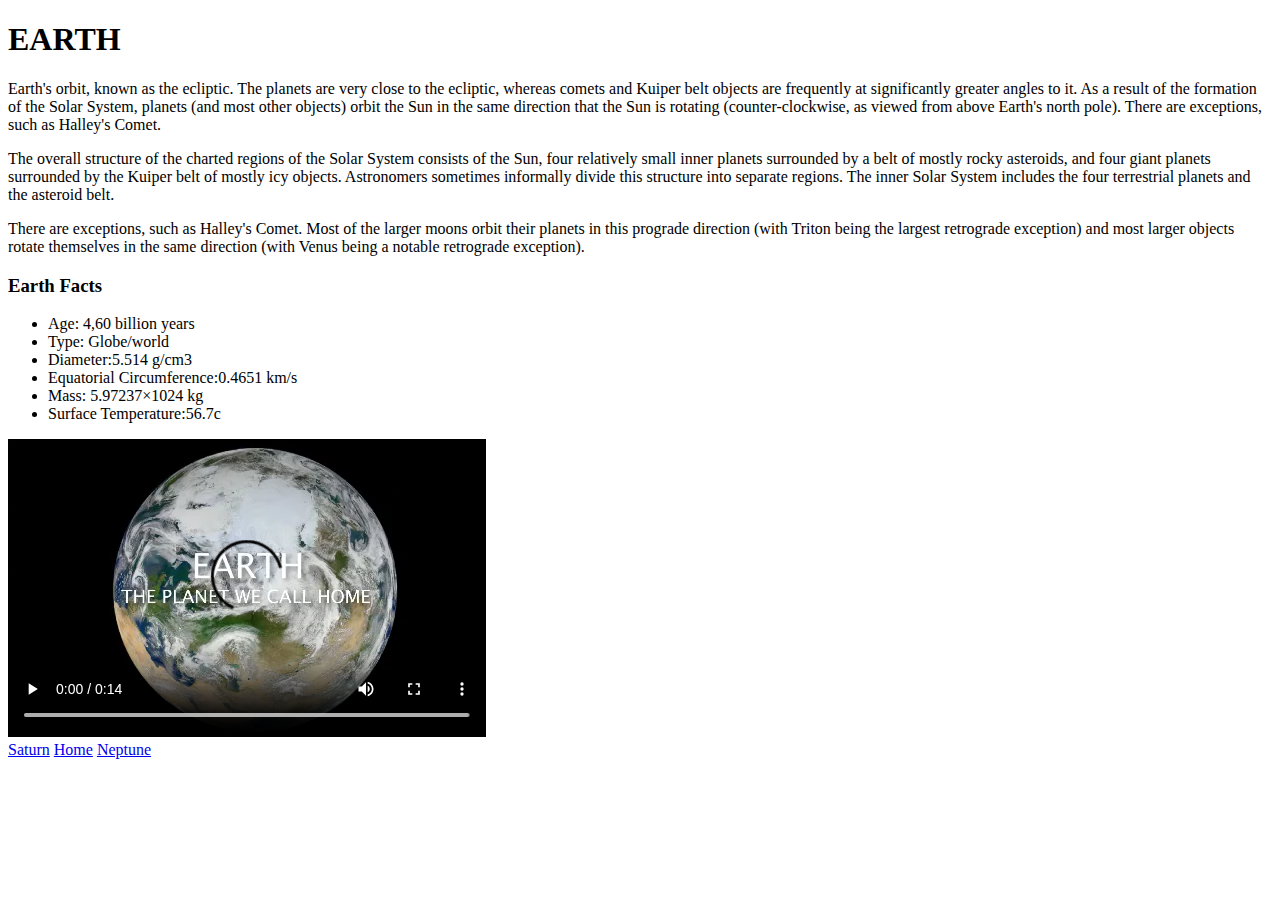
==== earth.html @ 92327fa1 "html" ====
<!DOCTYPE html>
<html>
<head>
<title>Solar System</title>
<link rel="stylesheet" href="sytle-pages.css"/>
</head>
<body>
    <div id="main">
        <div id="content">
           <h1>EARTH</h1>
                <p class="intro">
                    Earth's orbit, known as the ecliptic. The planets are very close to the ecliptic, whereas comets and Kuiper belt objects are frequently at significantly greater angles to it. As a result of the formation of the Solar System, planets (and most other objects) orbit the Sun in the same direction that the Sun is rotating (counter-clockwise, as viewed from above Earth's north pole). There are exceptions, such as Halley's Comet.</p>
                
                <p>The overall structure of the charted regions of the Solar System consists of the Sun, four relatively small inner planets surrounded by a belt of mostly rocky asteroids, and four giant planets surrounded by the Kuiper belt of mostly icy objects. Astronomers sometimes informally divide this structure into separate regions. The inner Solar System includes the four terrestrial planets and the asteroid belt.</p>
                
                <p>There are exceptions, such as Halley's Comet. Most of the larger moons orbit their planets in this prograde direction (with Triton being the largest retrograde exception) and most larger objects rotate themselves in the same direction (with Venus being a notable retrograde exception).</p>
                
                <h3>Earth Facts</h3>
                <ul>
                    <li>Age: 4,60 billion years</li>
                     <li>Type: Globe/world</li>
                     <li>Diameter:5.514 g/cm3</li>
                     <li>Equatorial Circumference:0.4651 km/s</li>
                     <li>Mass:	5.97237×1024 kg </li>
                     <li>Surface Temperature:56.7c </li>
                </ul>
                
                <video id="video" controls>
                    <source src="videos/earth-video.mp4" type="video/mp4">
                
                </video>

        </div>

        <div id="tabs-bottom">
            <a href="saturn.html">Saturn</a>
            <a href="index.html">Home</a>
            <a href="neptune.html">Neptune</a>
        </div>


    </div>

</body>
</html>
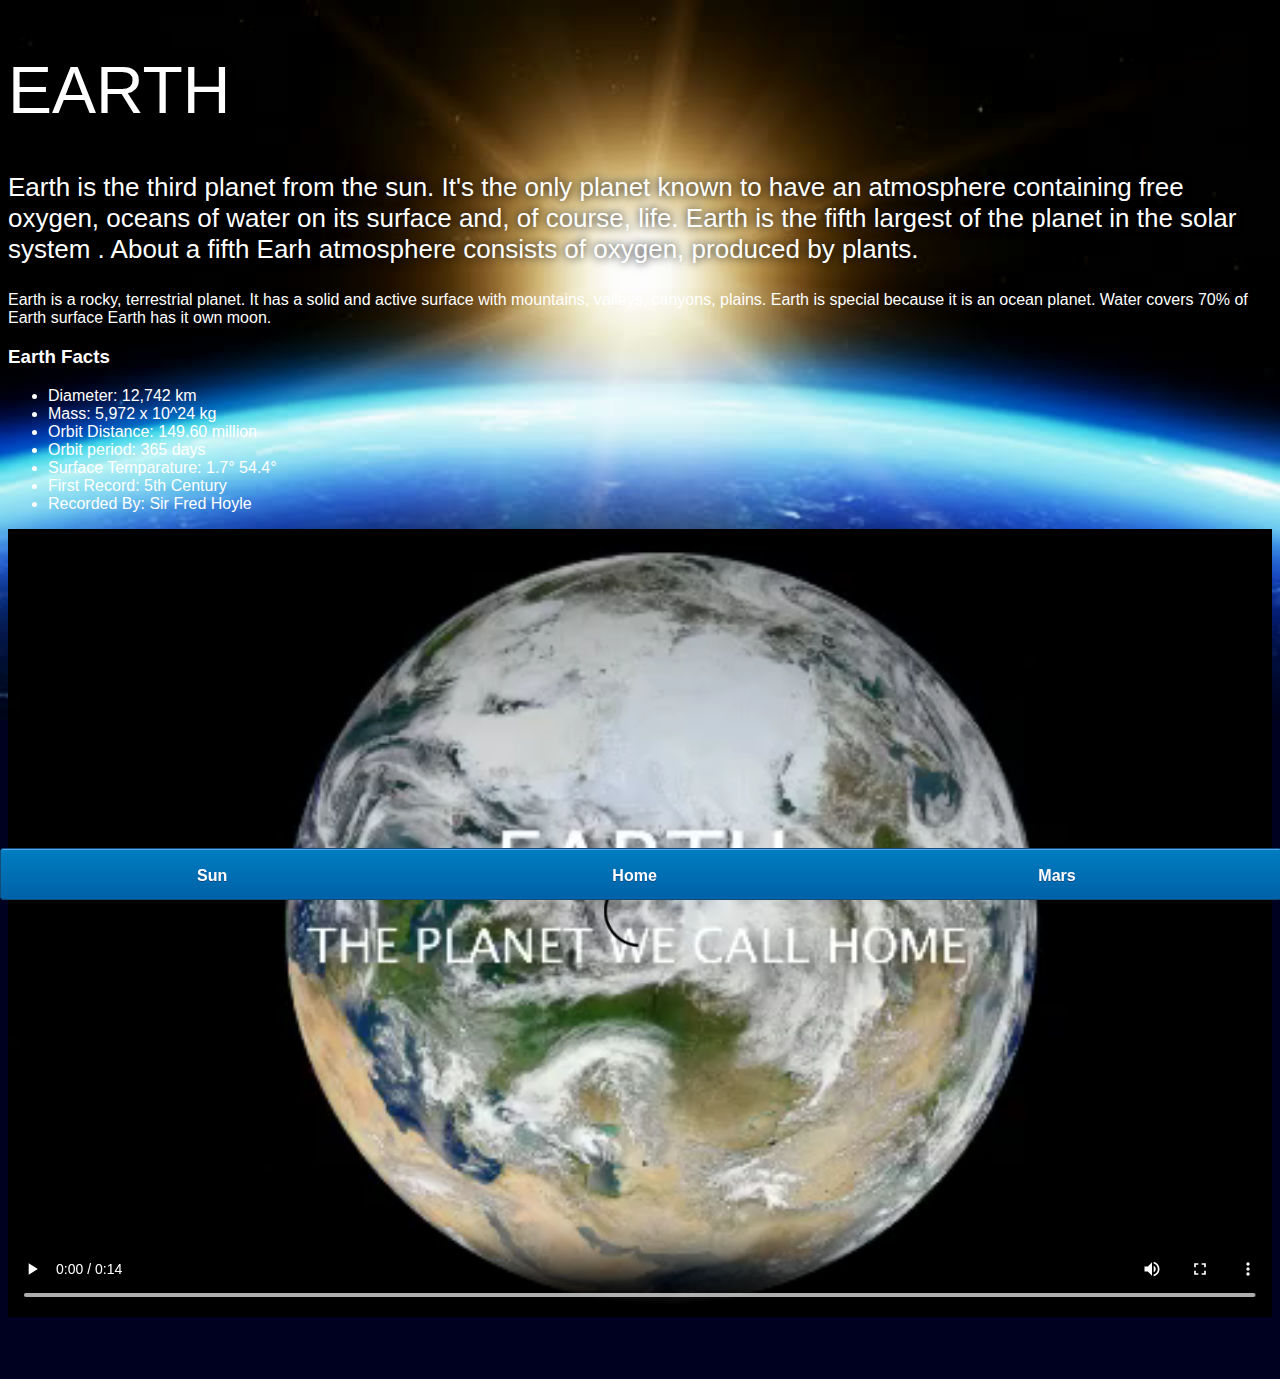
==== commit dc5de944: "html" ====
--- a/earth.html
+++ b/earth.html
@@ -1,45 +1,41 @@
 <!DOCTYPE html>
 <html>
-<head>
-<title>Solar System</title>
-<link rel="stylesheet" href="sytle-pages.css"/>
-</head>
-<body>
-    <div id="main">
-        <div id="content">
-           <h1>EARTH</h1>
-                <p class="intro">
-                    Earth's orbit, known as the ecliptic. The planets are very close to the ecliptic, whereas comets and Kuiper belt objects are frequently at significantly greater angles to it. As a result of the formation of the Solar System, planets (and most other objects) orbit the Sun in the same direction that the Sun is rotating (counter-clockwise, as viewed from above Earth's north pole). There are exceptions, such as Halley's Comet.</p>
+    <head>
+        <link rel="stylesheet" href="style-pages.css" />
+    </head>
+    <body>
+        <div id="main">
+            <div id="content">
+                <h1>EARTH</h1>
+                <P class="intro">
+                Earth is the third planet from the sun. It's the only planet known to have an atmosphere containing free oxygen, oceans of water on its surface and, of course, life. Earth is the fifth largest of the planet in the solar system . About a fifth Earh atmosphere consists of oxygen, produced by plants.
+                </P>
                 
-                <p>The overall structure of the charted regions of the Solar System consists of the Sun, four relatively small inner planets surrounded by a belt of mostly rocky asteroids, and four giant planets surrounded by the Kuiper belt of mostly icy objects. Astronomers sometimes informally divide this structure into separate regions. The inner Solar System includes the four terrestrial planets and the asteroid belt.</p>
-                
-                <p>There are exceptions, such as Halley's Comet. Most of the larger moons orbit their planets in this prograde direction (with Triton being the largest retrograde exception) and most larger objects rotate themselves in the same direction (with Venus being a notable retrograde exception).</p>
+                <p>
+                Earth is a rocky, terrestrial planet. It has a solid and active surface with mountains, valleys, canyons, plains. Earth is special because it is an ocean planet. Water covers 70% of Earth surface Earth has it own moon.
+                </p>
                 
                 <h3>Earth Facts</h3>
                 <ul>
-                    <li>Age: 4,60 billion years</li>
-                     <li>Type: Globe/world</li>
-                     <li>Diameter:5.514 g/cm3</li>
-                     <li>Equatorial Circumference:0.4651 km/s</li>
-                     <li>Mass:	5.97237×1024 kg </li>
-                     <li>Surface Temperature:56.7c </li>
+                    <li>Diameter: 12,742 km</li>
+                    <li>Mass: 5,972 x 10^24 kg</li>
+                    <li>Orbit Distance: 149.60 million</li>
+                    <li>Orbit period: 365 days</li>
+                    <li>Surface Temparature: 1.7&deg; 54.4&deg;</li>
+                    <li>First Record: 5th Century</li>
+                    <li>Recorded By: Sir Fred Hoyle</li>     
                 </ul>
                 
                 <video id="video" controls>
                     <source src="videos/earth-video.mp4" type="video/mp4">
-                
                 </video>
-
+            </div>
+            <div id="tabs-bottom">
+                <a href="sun.html">Sun</a>
+                <a href="index.html">Home</a>
+                <a href="mars.html">Mars</a>
+            </div>
         </div>
 
-        <div id="tabs-bottom">
-            <a href="saturn.html">Saturn</a>
-            <a href="index.html">Home</a>
-            <a href="neptune.html">Neptune</a>
-        </div>
-
-
-    </div>
-
-</body>
-</html>+    </body>
+    
--- a/style-pages.css
+++ b/style-pages.css
@@ -0,0 +1,63 @@
+body{
+    margin: 0;
+    padding: 0;
+    width: 100%;
+    background-color: #000020;
+    font-family: sans-serif;
+    background-image: url(images/earth-sunrise.jpg);
+    background-repeat: no-repeat;
+    background-size: 100%;
+    color: #ffffff;
+}
+
+h1{
+    font-weight: 100;
+    font-size: 66px;
+    text-shadow: 0 0 10px #000000;
+    text-transform: uppercase;
+}
+
+p.intro{
+    font-size: 26px;
+    font-weight: 200;
+    text-shadow: 0 0 10px #000000;
+}
+
+#content{
+    margin-bottom: 50px;
+    padding: 8px;
+}
+
+#video{
+    width: 100%;
+}
+
+/*============ BOTTOM TABS ============*/
+
+#tabs-bottom{
+    position: fixed;
+    bottom: 0;
+    left: 0;
+    z-index: 500;
+    display: inline-block;
+    width: 100%;
+    height: 50px;
+    
+    box-shadow: inset 0px 1px 0px 0px #54a3f7;
+    background: linear-gradient(#007dc1, #0061a7);
+    border-radius: 3px;
+    border: 1px solid #124d77;
+}
+
+#tabs-bottom a{
+    float: left;
+    display: block;
+    width: 33%;
+    height: 35px;
+    font-weight: 700;
+    color: white;
+    text-align: center;
+    text-decoration: none;
+    text-shadow: 0px 1px 0px #154682;
+    padding-top: 18px;
+}